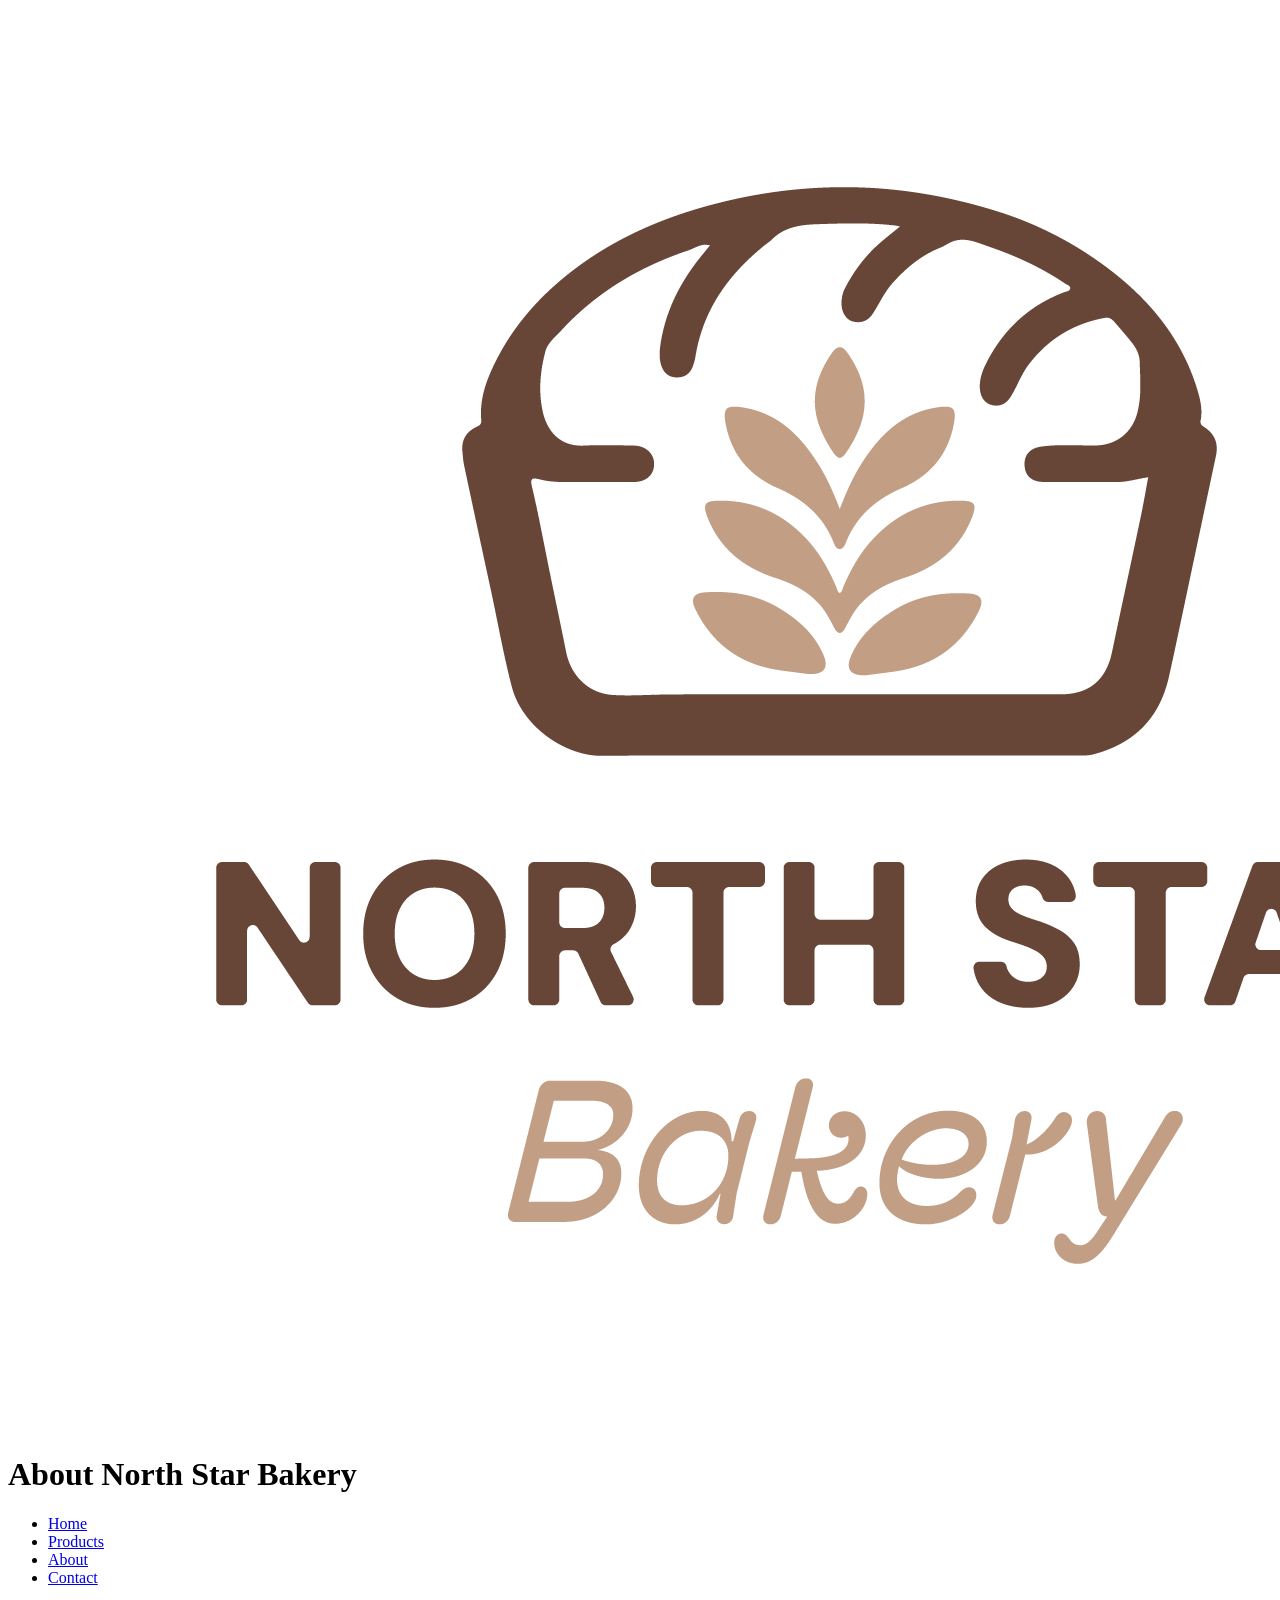
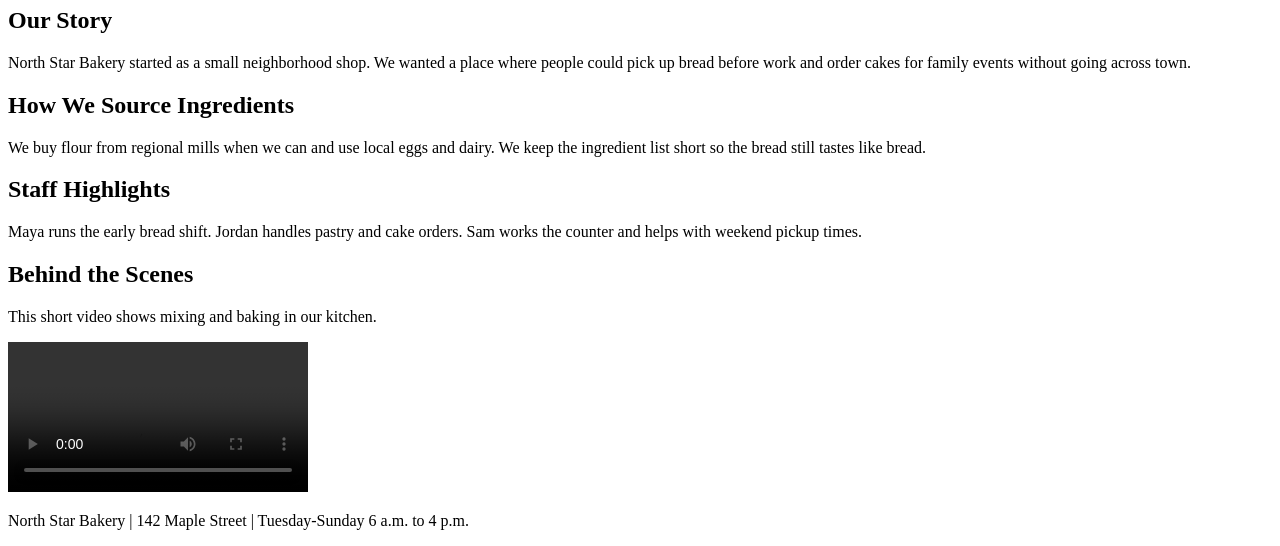
==== about.html @ 433a06f5 "add bakery site" ====
<!DOCTYPE html>
<html lang="en">
<head>
<meta charset="UTF-8">
<title>North Star Bakery | About</title>
</head>
<body>
<header>
<img src="images/bakery-logo_c.png" alt="North Star Bakery logo with a star over a loaf
of bread">
<h1>About North Star Bakery</h1>
<nav>
<ul>
<li><a href="index.html">Home</a></li>
<li><a href="products.html">Products</a></li>
<li><a href="about.html">About</a></li>
<li><a href="contact.html">Contact</a></li>
</ul>
</nav>
</header>
<main>
<h2>Our Story</h2>
<p>North Star Bakery started as a small neighborhood shop. We wanted a place where people
could pick up bread before work and order cakes for family events without going across town.</p>
<h2>How We Source Ingredients</h2>
<p>We buy flour from regional mills when we can and use local eggs and dairy. We keep the
ingredient list short so the bread still tastes like bread.</p>
<h2>Staff Highlights</h2>
<p>Maya runs the early bread shift. Jordan handles pastry and cake orders. Sam works the
counter and helps with weekend pickup times.</p>
<h2>Behind the Scenes</h2>
<p>This short video shows mixing and baking in our kitchen.</p>
<video controls>
<source src="images/bakery-behind-scenes_c.mp4" type="video/mp4">
Your browser does not support video. Please use bakery-behind-scenes_c.mp4 to watch a
short look at baking in our kitchen.
</video>
</main>
<footer>
<p>North Star Bakery | 142 Maple Street | Tuesday-Sunday 6 a.m. to 4 p.m.</p>
</footer>
</body>
</html>
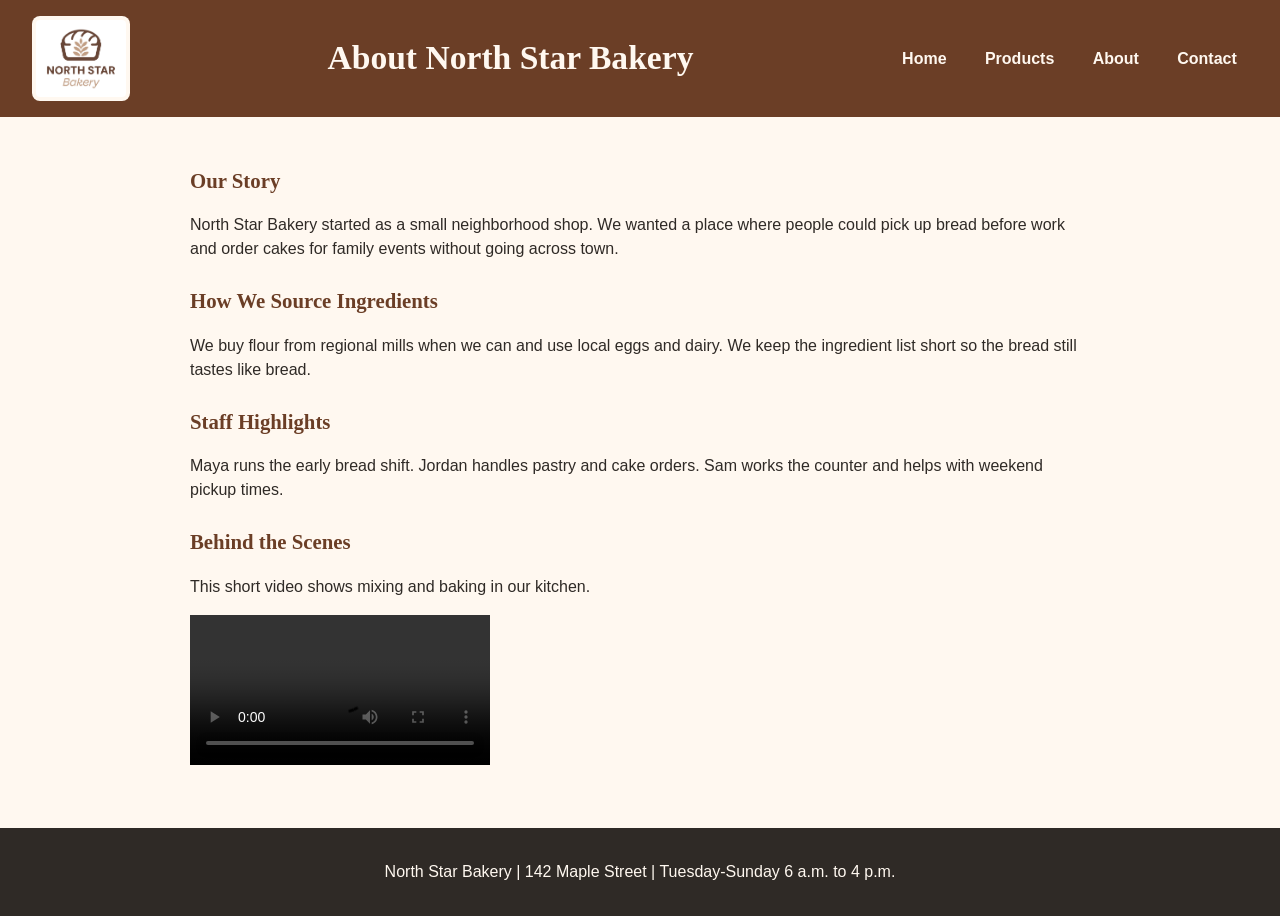
==== commit c76ca818: "add styles.css and link stylesheet on all pages" ====
--- a/about.html
+++ b/about.html
@@ -1,43 +1,40 @@
 <!DOCTYPE html>
 <html lang="en">
 <head>
-<meta charset="UTF-8">
-<title>North Star Bakery | About</title>
+    <meta charset="UTF-8">
+    <meta name="viewport" content="width=device-width, initial-scale=1.0">
+    <title>North Star Bakery | About</title>
+    <link rel="stylesheet" href="styles.css">
 </head>
 <body>
-<header>
-<img src="images/bakery-logo_c.png" alt="North Star Bakery logo with a star over a loaf
-of bread">
-<h1>About North Star Bakery</h1>
-<nav>
-<ul>
-<li><a href="index.html">Home</a></li>
-<li><a href="products.html">Products</a></li>
-<li><a href="about.html">About</a></li>
-<li><a href="contact.html">Contact</a></li>
-</ul>
-</nav>
-</header>
-<main>
-<h2>Our Story</h2>
-<p>North Star Bakery started as a small neighborhood shop. We wanted a place where people
-could pick up bread before work and order cakes for family events without going across town.</p>
-<h2>How We Source Ingredients</h2>
-<p>We buy flour from regional mills when we can and use local eggs and dairy. We keep the
-ingredient list short so the bread still tastes like bread.</p>
-<h2>Staff Highlights</h2>
-<p>Maya runs the early bread shift. Jordan handles pastry and cake orders. Sam works the
-counter and helps with weekend pickup times.</p>
-<h2>Behind the Scenes</h2>
-<p>This short video shows mixing and baking in our kitchen.</p>
-<video controls>
-<source src="images/bakery-behind-scenes_c.mp4" type="video/mp4">
-Your browser does not support video. Please use bakery-behind-scenes_c.mp4 to watch a
-short look at baking in our kitchen.
-</video>
-</main>
-<footer>
-<p>North Star Bakery | 142 Maple Street | Tuesday-Sunday 6 a.m. to 4 p.m.</p>
-</footer>
+    <header>
+        <img src="images/bakery-logo_c.png" alt="North Star Bakery logo with a star over a loaf of bread">
+        <h1>About North Star Bakery</h1>
+        <nav>
+            <ul>
+                <li><a href="index.html">Home</a></li>
+                <li><a href="products.html">Products</a></li>
+                <li><a href="about.html">About</a></li>
+                <li><a href="contact.html">Contact</a></li>
+            </ul>
+        </nav>
+    </header>
+    <main>
+        <h2>Our Story</h2>
+        <p>North Star Bakery started as a small neighborhood shop. We wanted a place where people could pick up bread before work and order cakes for family events without going across town.</p>
+        <h2>How We Source Ingredients</h2>
+        <p>We buy flour from regional mills when we can and use local eggs and dairy. We keep the ingredient list short so the bread still tastes like bread.</p>
+        <h2>Staff Highlights</h2>
+        <p>Maya runs the early bread shift. Jordan handles pastry and cake orders. Sam works the counter and helps with weekend pickup times.</p>
+        <h2>Behind the Scenes</h2>
+        <p>This short video shows mixing and baking in our kitchen.</p>
+        <video controls>
+            <source src="images/bakery-behind-scenes_c.mp4" type="video/mp4">
+            Your browser does not support video. Please use bakery-behind-scenes_c.mp4 to watch a short look at baking in our kitchen.
+        </video>
+    </main>
+    <footer>
+        <p>North Star Bakery | 142 Maple Street | Tuesday-Sunday 6 a.m. to 4 p.m.</p>
+    </footer>
 </body>
-</html>+</html>
--- a/styles.css
+++ b/styles.css
@@ -0,0 +1,178 @@
+/* North Star Bakery - shared styles */
+
+body {
+    margin: 0;
+    background-color: #FFF8F0;
+    color: #2F2A26;
+    font-family: Arial, Helvetica, sans-serif;
+    line-height: 1.5;
+}
+
+h1, h2, h3, legend {
+    font-family: Georgia, "Times New Roman", serif;
+    color: #6B3E26;
+}
+
+h1 {
+    font-size: 1.75rem;
+    margin: 0.4rem 0;
+}
+
+h2 {
+    font-size: 1.3rem;
+    margin-top: 1.5rem;
+}
+
+a {
+    color: #6B3E26;
+}
+
+img,
+video,
+audio,
+picture {
+    max-width: 100%;
+    height: auto;
+}
+
+header {
+    display: flex;
+    flex-direction: column;
+    align-items: center;
+    gap: 0.5rem;
+    padding: 1rem;
+    background-color: #6B3E26;
+    color: #FFF8F0;
+}
+
+header h1 {
+    color: #FFF8F0;
+    text-align: center;
+}
+
+header img {
+    width: 90px;
+    height: auto;
+    background-color: #FFF8F0;
+    border-radius: 8px;
+    padding: 4px;
+}
+
+nav ul {
+    display: flex;
+    flex-direction: column;
+    align-items: center;
+    gap: 0.4rem;
+    list-style: none;
+    margin: 0;
+    padding: 0;
+}
+
+nav a {
+    color: #FFF8F0;
+    text-decoration: none;
+    font-weight: bold;
+    padding: 0.35rem 0.7rem;
+}
+
+nav a:hover {
+    background-color: #D88C5A;
+    color: #2F2A26;
+}
+
+main {
+    max-width: 900px;
+    margin: 0 auto;
+    padding: 1rem;
+}
+
+.product-list {
+    display: flex;
+    flex-direction: column;
+    gap: 1rem;
+}
+
+.product-card {
+    background-color: #ffffff;
+    border: 1px solid #D88C5A;
+    padding: 0.8rem;
+}
+
+figure {
+    margin: 0;
+}
+
+figcaption {
+    font-size: 0.95rem;
+    color: #6B3E26;
+}
+
+form fieldset {
+    border: 2px solid #6B3E26;
+    padding: 1rem;
+}
+
+input,
+select,
+textarea,
+button {
+    font-family: Arial, Helvetica, sans-serif;
+    font-size: 1rem;
+    width: 100%;
+    max-width: 400px;
+    box-sizing: border-box;
+}
+
+button {
+    background-color: #6B3E26;
+    color: #FFF8F0;
+    border: none;
+    padding: 0.6rem 1rem;
+    font-weight: bold;
+    cursor: pointer;
+}
+
+button:hover {
+    background-color: #D88C5A;
+    color: #2F2A26;
+}
+
+footer {
+    background-color: #2F2A26;
+    color: #FFF8F0;
+    text-align: center;
+    padding: 1rem;
+    margin-top: 2rem;
+}
+
+/* larger screens */
+@media screen and (min-width: 768px) {
+    header {
+        flex-direction: row;
+        justify-content: space-between;
+        align-items: center;
+        padding: 1rem 2rem;
+    }
+
+    nav ul {
+        flex-direction: row;
+        gap: 1rem;
+    }
+
+    h1 {
+        font-size: 2.1rem;
+    }
+
+    .product-list {
+        flex-direction: row;
+        flex-wrap: wrap;
+    }
+
+    .product-card {
+        flex: 1 1 250px;
+    }
+
+    main {
+        padding: 1.5rem 2rem;
+    }
+}
